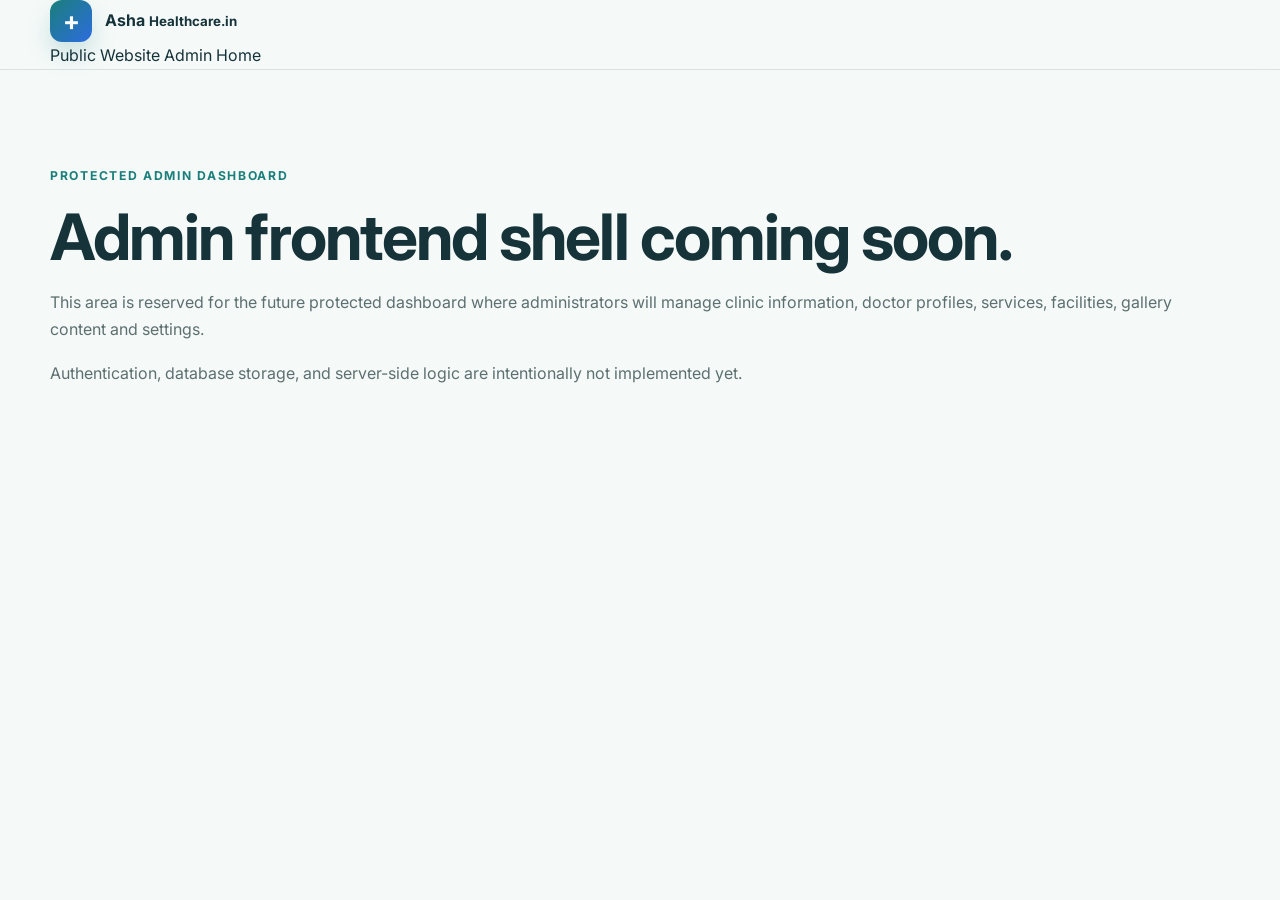
==== admin/index.html @ 534d91e0 "first commit" ====
<!DOCTYPE html>
<html lang="en">
  <head>
    <meta charset="UTF-8" />
    <meta name="viewport" content="width=device-width, initial-scale=1.0" />
    <title>Admin | Asha Healthcare</title>
    <link rel="preconnect" href="https://fonts.googleapis.com" />
    <link rel="preconnect" href="https://fonts.gstatic.com" crossorigin />
    <link
      href="https://fonts.googleapis.com/css2?family=Inter:wght@400;500;600;700;800&display=swap"
      rel="stylesheet"
    />
    <link rel="stylesheet" href="../assets/css/styles.css" />
  </head>
  <body>
    <header class="site-header admin-header">
      <div class="container nav-wrap">
        <a href="../index.html" class="brand" aria-label="Back to Asha Healthcare website">
          <span class="brand-mark">+</span>
          <span class="brand-text">
            <strong>Asha</strong>
            <small>Healthcare.in</small>
          </span>
        </a>

        <nav class="site-nav" aria-label="Admin navigation">
          <a href="../index.html">Public Website</a>
          <a href="index.html" class="nav-button">Admin Home</a>
        </nav>
      </div>
    </header>

    <main class="admin-placeholder">
      <section class="section">
        <div class="container narrow centered-content">
          <p class="eyebrow">Protected admin dashboard</p>
          <h1>Admin frontend shell coming soon.</h1>
          <p>
            This area is reserved for the future protected dashboard where administrators will manage
            clinic information, doctor profiles, services, facilities, gallery content and settings.
          </p>
          <p class="placeholder-note">
            Authentication, database storage, and server-side logic are intentionally not implemented yet.
          </p>
        </div>
      </section>
    </main>
  </body>
</html>
---- assets/css/styles.css ----
:root {
  --primary: #1a7f7a;
  --primary-strong: #0f5d5f;
  --secondary: #2d6cdf;
  --secondary-soft: #edf4ff;
  --accent: #dff7f1;
  --accent-strong: #c8efe6;
  --bg: #f5faf9;
  --surface: #ffffff;
  --surface-soft: #eef8f7;
  --text: #17333a;
  --text-muted: #5d6f6f;
  --border: rgba(23, 51, 58, 0.12);
  --shadow: 0 22px 40px rgba(20, 48, 52, 0.08);
  --radius: 22px;
  --radius-sm: 14px;
  --container: min(1180px, calc(100% - 2rem));
  --transition: 220ms ease;
}

* {
  box-sizing: border-box;
}

html {
  scroll-behavior: smooth;
}

body {
  margin: 0;
  font-family: "Inter", "Segoe UI", sans-serif;
  background: var(--bg);
  color: var(--text);
  line-height: 1.7;
}

img {
  display: block;
  max-width: 100%;
}

a {
  color: inherit;
  text-decoration: none;
}

button,
input,
textarea {
  font: inherit;
}

button {
  cursor: pointer;
}

p {
  margin: 0 0 1rem;
  color: var(--text-muted);
}

h1,
h2,
h3,
h4 {
  margin-top: 0;
  color: var(--text);
  line-height: 1.15;
  letter-spacing: -0.03em;
}

h1 {
  font-size: clamp(2.4rem, 5vw, 4.2rem);
  margin-bottom: 1rem;
}

h2 {
  font-size: clamp(2rem, 3vw, 3rem);
  margin-bottom: 0.9rem;
}

h3 {
  font-size: 1.3rem;
  margin-bottom: 0.55rem;
}

.container {
  width: var(--container);
  margin: 0 auto;
}

.section {
  padding: 96px 0;
}

.section-surface {
  background: var(--surface-soft);
}

.eyebrow {
  margin-bottom: 0.8rem;
  color: var(--primary);
  font-weight: 700;
  letter-spacing: 0.14em;
  text-transform: uppercase;
  font-size: 0.76rem;
}

.site-header {
  position: sticky;
  top: 0;
  z-index: 1000;
  background: rgba(245, 250, 249, 0.86);
  backdrop-filter: blur(10px);
  border-bottom: 1px solid var(--border);
}

.nav-shell {
  display: flex;
  align-items: center;
  justify-content: space-between;
  min-height: 82px;
  gap: 1rem;
}

.brand {
  display: inline-flex;
  align-items: center;
  gap: 0.8rem;
  font-weight: 700;
}

.brand-mark {
  display: inline-flex;
  align-items: center;
  justify-content: center;
  width: 42px;
  height: 42px;
  border-radius: 12px;
  background: linear-gradient(135deg, var(--primary) 0%, var(--secondary) 100%);
  color: #fff;
  font-size: 1.6rem;
  box-shadow: 0 12px 24px rgba(26, 127, 122, 0.2);
}

.brand-name {
  display: flex;
  flex-direction: column;
  line-height: 1.1;
  color: var(--text);
}

.brand-name strong {
  font-size: 1.1rem;
}

.brand-name small {
  font-size: 0.72rem;
  color: var(--text-muted);
}

.main-nav {
  display: flex;
  align-items: center;
  flex-wrap: wrap;
  gap: 1rem 1.2rem;
}

.main-nav a {
  font-size: 0.94rem;
  color: var(--text-muted);
  transition: color var(--transition);
}

.main-nav a:hover,
.main-nav a.active {
  color: var(--primary-strong);
}

.nav-cta,
.button {
  display: inline-flex;
  align-items: center;
  justify-content: center;
  padding: 0.9rem 1.4rem;
  border-radius: 999px;
  font-weight: 700;
  transition: transform var(--transition), box-shadow var(--transition), border-color var(--transition);
}

.nav-cta,
.button-primary {
  background: var(--primary);
  color: #fff;
  box-shadow: 0 16px 28px rgba(26, 127, 122, 0.2);
}

.button-secondary {
  background: transparent;
  color: var(--primary-strong);
  border: 1px solid rgba(20, 93, 95, 0.2);
}

.nav-cta:hover,
.button:hover {
  transform: translateY(-1px);
}

.nav-toggle {
  display: none;
  width: 46px;
  height: 46px;
  border: 1px solid var(--border);
  background: rgba(255, 255, 255, 0.75);
  border-radius: 12px;
  padding: 0.7rem;
  flex-direction: column;
  justify-content: center;
  gap: 0.3rem;
}

.nav-toggle span {
  display: block;
  width: 100%;
  height: 2px;
  background: var(--text);
  border-radius: 999px;
}

.hero {
  padding: 72px 0 82px;
  background: linear-gradient(180deg, rgba(16, 90, 90, 0.03), rgba(45, 108, 223, 0.02));
}

.hero-grid,
.two-column,
.contact-grid,
.three-column {
  display: grid;
  grid-template-columns: 1.15fr 0.85fr;
  gap: 2.8rem;
  align-items: center;
}

.hero-copy {
  max-width: 660px;
}

.lead {
  font-size: 1.12rem;
  max-width: 54ch;
}

.hero-actions {
  display: flex;
  flex-wrap: wrap;
  gap: 1rem;
  margin: 2rem 0 1.4rem;
}

.inline-list {
  list-style: none;
  padding: 0;
  margin: 0;
  display: flex;
  flex-wrap: wrap;
  gap: 0.8rem 1.4rem;
}

.inline-list li {
  position: relative;
  padding-left: 1.1rem;
  color: var(--text);
  font-weight: 600;
}

.inline-list li::before {
  content: "";
  position: absolute;
  left: 0;
  top: 0.7rem;
  width: 0.5rem;
  height: 0.5rem;
  border-radius: 50%;
  background: var(--primary);
}

.hero-panel {
  display: flex;
  justify-content: center;
}

.stat-card {
  width: min(100%, 470px);
  padding: 2rem;
  background: var(--surface);
  border: 1px solid var(--border);
  border-radius: var(--radius);
  box-shadow: var(--shadow);
}

.service-badge {
  display: inline-flex;
  align-items: center;
  gap: 0.6rem;
  padding: 0.55rem 0.9rem;
  border-radius: 999px;
  background: rgba(26, 127, 122, 0.08);
  color: var(--primary-strong);
  font-size: 0.8rem;
  font-weight: 700;
}

.status-dot {
  width: 0.7rem;
  height: 0.7rem;
  border-radius: 50%;
  background: #14b86e;
  box-shadow: 0 0 0 6px rgba(20, 184, 110, 0.12);
}

.stat-card h2 {
  margin-top: 1.2rem;
}

.metric-grid {
  display: grid;
  grid-template-columns: repeat(3, minmax(0, 1fr));
  gap: 1rem;
  padding-top: 1rem;
  border-top: 1px solid var(--border);
}

.metric-grid strong {
  display: block;
  font-size: 1.6rem;
  color: var(--text);
  line-height: 1.1;
}

.metric-grid span {
  color: var(--text-muted);
  font-size: 0.92rem;
}

.content-card,
.info-card,
.feature-box,
.contact-panel,
.legal-panel {
  background: var(--surface);
  border: 1px solid var(--border);
  border-radius: var(--radius);
  box-shadow: 0 16px 32px rgba(18, 39, 42, 0.04);
}

.feature-grid,
.info-grid,
.values-grid,
.metrics-grid {
  display: grid;
  grid-template-columns: repeat(3, minmax(0, 1fr));
  gap: 1.5rem;
}

.feature-box,
.info-card,
.value-card {
  padding: 1.5rem;
}

.feature-box .icon,
.value-card .icon {
  width: 52px;
  height: 52px;
  display: inline-flex;
  align-items: center;
  justify-content: center;
  border-radius: 14px;
  background: var(--accent);
  color: var(--primary-strong);
  font-size: 1.4rem;
  margin-bottom: 1rem;
}

.feature-box h3,
.value-card h3,
.info-card h3 {
  margin-bottom: 0.5rem;
}

.image-panel {
  position: relative;
}

.image-panel img {
  width: 100%;
  min-height: 440px;
  object-fit: cover;
  border-radius: 30px;
  box-shadow: var(--shadow);
}

.info-card {
  overflow: hidden;
}

.card-image {
  height: 220px;
  overflow: hidden;
}

.card-image img {
  width: 100%;
  height: 100%;
  object-fit: cover;
}

.card-body {
  padding: 1.5rem 1.4rem 1.7rem;
}

.card-tag {
  display: inline-block;
  margin-bottom: 0.75rem;
  padding: 0.35rem 0.7rem;
  border-radius: 999px;
  background: rgba(26, 127, 122, 0.08);
  color: var(--primary-strong);
  font-size: 0.72rem;
  font-weight: 700;
  letter-spacing: 0.05em;
  text-transform: uppercase;
}

.grid-stack {
  display: grid;
  gap: 1.4rem;
}

.list-panel {
  display: grid;
  gap: 1.1rem;
}

.list-item {
  padding: 1.1rem 1.2rem;
  background: rgba(255, 255, 255, 0.65);
  border: 1px solid var(--border);
  border-radius: 16px;
}

.list-item strong {
  display: block;
  margin-bottom: 0.25rem;
  color: var(--text);
}

.gallery-grid {
  display: grid;
  grid-template-columns: repeat(4, minmax(0, 1fr));
  gap: 1rem;
}

.gallery-item {
  position: relative;
  min-height: 255px;
  overflow: hidden;
  border-radius: 18px;
  box-shadow: 0 18px 30px rgba(18, 39, 42, 0.08);
}

.gallery-item img {
  width: 100%;
  height: 100%;
  object-fit: cover;
}

.gallery-item figcaption {
  position: absolute;
  inset: auto 0 0 0;
  padding: 1rem 1rem 0.9rem;
  background: linear-gradient(180deg, transparent, rgba(12, 27, 31, 0.72));
  color: #fff;
  font-weight: 600;
}

.contact-grid {
  align-items: flex-start;
}

.contact-panel {
  padding: 1.7rem;
}

.contact-list {
  list-style: none;
  margin: 1.5rem 0 0;
  padding: 0;
  display: grid;
  gap: 1rem;
}

.contact-list li {
  display: grid;
  gap: 0.25rem;
  padding: 1rem 1.1rem;
  border: 1px solid var(--border);
  border-radius: 14px;
  background: rgba(237, 244, 255, 0.5);
}

.contact-list strong {
  color: var(--text);
}

.contact-form {
  display: grid;
  gap: 1rem;
}

.field-row {
  display: grid;
  grid-template-columns: 1fr 1fr;
  gap: 1rem;
}

label {
  display: grid;
  gap: 0.5rem;
  color: var(--text);
  font-weight: 600;
}

input,
textarea {
  width: 100%;
  border: 1px solid rgba(23, 51, 58, 0.12);
  background: #f9fcfb;
  border-radius: 12px;
  padding: 0.9rem 1rem;
  color: var(--text);
  resize: vertical;
}

input:focus,
textarea:focus {
  outline: 2px solid rgba(26, 127, 122, 0.15);
  border-color: rgba(26, 127, 122, 0.35);
}

.form-status {
  min-height: 1.2rem;
  margin: 0;
  color: var(--primary-strong);
  font-weight: 700;
}

.site-footer {
  background: #142b2d;
  color: rgba(255, 255, 255, 0.9);
  padding-top: 3rem;
}

.footer-grid {
  display: grid;
  grid-template-columns: 1.4fr 1fr 1.2fr 1.2fr;
  gap: 2rem;
  padding-bottom: 2rem;
}

.footer-brand,
.footer-column {
  min-width: 0;
}

.footer-links {
  list-style: none;
  margin: 0;
  padding: 0;
  display: grid;
  gap: 0.5rem;

/* Improve footer contrast and legibility */
.site-footer h3 {
  color: #ffffff;
  font-weight: 800;
  margin: 0 0 0.6rem;
}

.footer-links a,
.footer-column p,
.footer-brand p,
.footer-meta p,
.footer-bottom p {
  color: rgba(255, 255, 255, 0.95);
}

.footer-links li {
  margin-bottom: 0.35rem;
}
}

.footer-links a,
.footer-meta,
.footer-bottom p,
.footer-column p,
.footer-column a {
  color: rgba(255, 255, 255, 0.78);
}

.footer-bottom {
  border-top: 1px solid rgba(255, 255, 255, 0.12);
  padding: 1.2rem 0 2rem;
}

.page-hero {
  padding: 58px 0 32px;
}

.page-hero .content {
  max-width: 780px;
}

.page-hero .content p {
  font-size: 1.05rem;
}

.page-intro {
  margin-top: 2rem;
}

.centered {
  text-align: center;
}

.legal-panel {
  padding: 2rem 2.2rem;
}

.legal-panel h3 {
  margin-top: 1.8rem;
}

.small-note {
  font-size: 0.9rem;
}

.muted {
  color: var(--text-muted);
}

.social-links {
  display: flex;
  flex-wrap: wrap;
  gap: 0.7rem;
  margin-top: 0.8rem;
}

.social-link {
  display: inline-flex;
  align-items: center;
  justify-content: center;
  width: 40px;
  height: 40px;
  border-radius: 50%;
  background: rgba(255, 255, 255, 0.08);
  border: 1px solid rgba(255, 255, 255, 0.12);
  transition: transform var(--transition), background var(--transition), border-color var(--transition);
}

.social-link:hover {
  transform: translateY(-2px);
  background: rgba(255, 255, 255, 0.12);
  border-color: rgba(255, 255, 255, 0.2);
}

.social-link svg {
  width: 18px;
  height: 18px;
  fill: #fff;
}

.floating-whatsapp {
  position: fixed;
  right: 20px;
  bottom: 22px;
  z-index: 1200;
  display: inline-flex;
  align-items: center;
  justify-content: center;
  width: 60px;
  height: 60px;
  border-radius: 50%;
  background: #25d366;
  box-shadow: 0 16px 32px rgba(37, 211, 102, 0.28);
  transition: transform var(--transition), box-shadow var(--transition);
}

.floating-whatsapp:hover {
  transform: translateY(-2px) scale(1.02);
  box-shadow: 0 20px 36px rgba(37, 211, 102, 0.32);
}

.floating-whatsapp svg {
  width: 28px;
  height: 28px;
  fill: #fff;
}

@media (max-width: 980px) {
  .hero-grid,
  .two-column,
  .contact-grid,
  .three-column,
  .feature-grid,
  .info-grid,
  .values-grid,
  .metrics-grid,
  .footer-grid {
    grid-template-columns: 1fr 1fr;
  }

  .hero-grid,
  .two-column,
  .contact-grid,
  .three-column {
    grid-template-columns: 1fr;
  }

  .gallery-grid {
    grid-template-columns: repeat(2, minmax(0, 1fr));
  }
}

@media (max-width: 760px) {
  .nav-toggle {
    display: flex;
  }

  .main-nav {
    position: absolute;
    top: calc(100% + 0.5rem);
    left: 1rem;
    right: 1rem;
    display: none;
    flex-direction: column;
    align-items: flex-start;
    background: rgba(255, 255, 255, 0.97);
    border: 1px solid var(--border);
    border-radius: 18px;
    padding: 1rem;
    box-shadow: var(--shadow);
  }

  .main-nav.open {
    display: flex;
  }

  .section {
    padding: 78px 0;
  }

  .feature-grid,
  .info-grid,
  .values-grid,
  .metrics-grid,
  .field-row,
  .gallery-grid,
  .footer-grid {
    grid-template-columns: 1fr;
  }

  .hero {
    padding-top: 54px;
  }

  .nav-shell {
    min-height: 74px;
  }
}
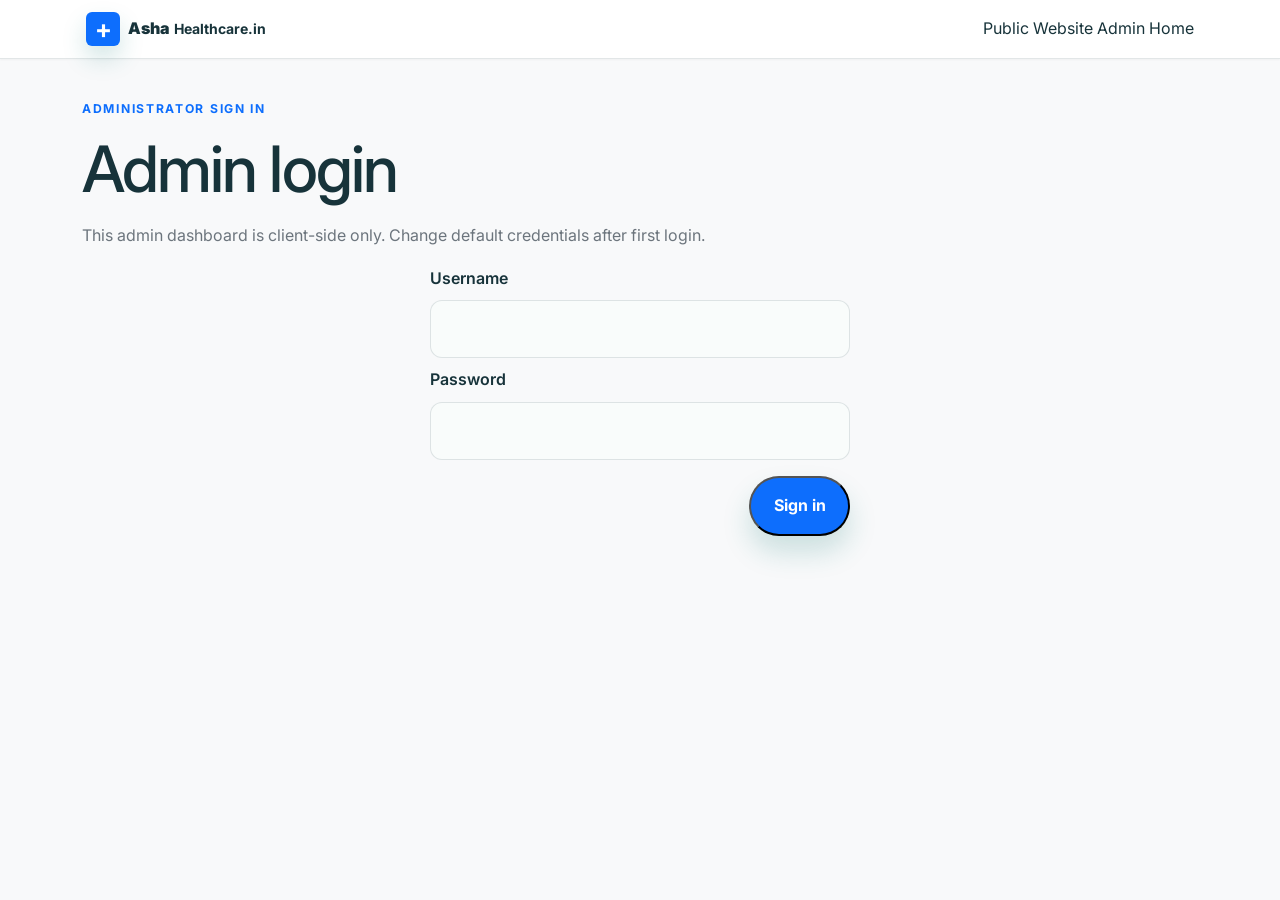
==== commit 4b2f1d3d: "added the admin" ====
--- a/admin/index.html
+++ b/admin/index.html
@@ -10,7 +10,11 @@
       href="https://fonts.googleapis.com/css2?family=Inter:wght@400;500;600;700;800&display=swap"
       rel="stylesheet"
     />
+    <!-- Bootstrap 5 -->
+    <link href="https://cdn.jsdelivr.net/npm/bootstrap@5.3.2/dist/css/bootstrap.min.css" rel="stylesheet" integrity="sha384-" crossorigin="anonymous">
+    <link href="https://cdn.jsdelivr.net/npm/bootstrap-icons@1.11.3/font/bootstrap-icons.css" rel="stylesheet">
     <link rel="stylesheet" href="../assets/css/styles.css" />
+    <link rel="stylesheet" href="../admin-assets/css/admin.css" />
   </head>
   <body>
     <header class="site-header admin-header">
@@ -30,20 +34,114 @@
       </div>
     </header>
 
-    <main class="admin-placeholder">
-      <section class="section">
-        <div class="container narrow centered-content">
-          <p class="eyebrow">Protected admin dashboard</p>
-          <h1>Admin frontend shell coming soon.</h1>
-          <p>
-            This area is reserved for the future protected dashboard where administrators will manage
-            clinic information, doctor profiles, services, facilities, gallery content and settings.
-          </p>
-          <p class="placeholder-note">
-            Authentication, database storage, and server-side logic are intentionally not implemented yet.
-          </p>
-        </div>
-      </section>
+    <main id="adminLogin" class="admin-login">
+      <div class="container narrow centered-content">
+        <p class="eyebrow">Administrator sign in</p>
+        <h1>Admin login</h1>
+        <p class="muted">This admin dashboard is client-side only. Change default credentials after first login.</p>
+        <form id="loginForm" class="admin-login-form">
+          <label>
+            Username
+            <input name="username" type="text" required autocomplete="username" />
+          </label>
+          <label>
+            Password
+            <input name="password" type="password" required autocomplete="current-password" />
+          </label>
+          <div class="form-actions">
+            <button type="submit" class="button button-primary">Sign in</button>
+          </div>
+          <!-- <p class="muted small" id="loginNotice">Default: <strong> </strong> / <strong>Admin@123</strong></p> -->
+        </form>
+      </div>
     </main>
+
+    <main id="adminApp" class="admin-app" hidden>
+      <div class="container admin-grid">
+        <aside class="admin-sidebar">
+          <h2>Admin</h2>
+          <nav class="admin-nav" aria-label="Admin sections">
+            <button data-section="doctors" class="active">Doctors</button>
+            <button data-section="services">Services</button>
+          </nav>
+          <p class="muted">Data saved locally in your browser (localStorage). No server required.</p>
+        </aside>
+
+        <section class="admin-main">
+          <div id="section-doctors" class="admin-section">
+            <div class="section-head">
+              <h3>Doctors</h3>
+              <button id="btnAddDoctor" class="button">Add doctor</button>
+            </div>
+
+            <div id="doctorsList" class="admin-list" aria-live="polite"></div>
+
+            <form id="doctorForm" class="admin-form" hidden>
+              <h4 id="doctorFormTitle">Add doctor</h4>
+              <label>
+                Name
+                <input type="text" name="name" required />
+              </label>
+              <label>
+                Specialty
+                <input type="text" name="specialty" />
+              </label>
+              <label>
+                Image URL
+                <input type="url" name="image" placeholder="https://..." />
+              </label>
+              <label>
+                Bio
+                <textarea name="bio" rows="4"></textarea>
+              </label>
+              <div class="form-actions">
+                <button type="submit" class="button button-primary">Save</button>
+                <button type="button" id="cancelDoctor" class="button">Cancel</button>
+              </div>
+            </form>
+          </div>
+
+          <div id="section-services" class="admin-section" hidden>
+            <div class="section-head">
+              <h3>Services</h3>
+              <button id="btnAddService" class="button">Add service</button>
+            </div>
+
+            <div id="servicesList" class="admin-list" aria-live="polite"></div>
+
+            <form id="serviceForm" class="admin-form" hidden>
+              <h4 id="serviceFormTitle">Add service</h4>
+              <label>
+                Title
+                <input type="text" name="title" required />
+              </label>
+              <label>
+                Category
+                <input type="text" name="category" />
+              </label>
+              <label>
+                Image URL
+                <input type="url" name="image" placeholder="https://..." />
+              </label>
+              <label>
+                Description
+                <textarea name="description" rows="4"></textarea>
+              </label>
+              <div class="form-actions">
+                <button type="submit" class="button button-primary">Save</button>
+                <button type="button" id="cancelService" class="button">Cancel</button>
+              </div>
+            </form>
+          </div>
+        </section>
+      </div>
+    </main>
+
+    <script src="https://cdn.jsdelivr.net/npm/@supabase/supabase-js@2/dist/supabase.min.js"></script>
+    <script src="../admin-assets/js/supabase-config-client.js"></script>
+    <script src="../admin-assets/js/supabase-client.js"></script>
+    <script src="../assets/js/site-data.js" defer></script>
+    <script src="../assets/js/admin-auth.js" defer></script>
+    <script src="../assets/js/admin.js" defer></script>
   </body>
 </html>
--- a/admin-assets/css/admin.css
+++ b/admin-assets/css/admin.css
@@ -0,0 +1,36 @@
+/* Admin styles: spacing, sidebar, header and basic components */
+:root{
+  --primary:#0d6efd;
+  --muted:#6c757d;
+  --bg:#f8f9fa;
+  --card:#ffffff;
+  --success:#198754;
+  --danger:#dc3545;
+}
+body{font-family:Inter,system-ui,-apple-system,'Segoe UI',Roboto,'Helvetica Neue',Arial; background:var(--bg);}
+.admin-header{background:#fff;box-shadow:0 1px 2px rgba(0,0,0,0.04);}
+.container.nav-wrap{display:flex;align-items:center;justify-content:space-between;padding:0.75rem 1rem;}
+.brand{display:flex;align-items:center;gap:.5rem;text-decoration:none;color:inherit}
+.brand-mark{display:inline-block;width:34px;height:34px;background:var(--primary);color:#fff;border-radius:6px;display:flex;align-items:center;justify-content:center;font-weight:700}
+.admin-grid{display:grid;grid-template-columns:260px 1fr;gap:1rem;padding:1.25rem 1rem}
+.admin-sidebar{background:var(--card);border:1px solid #e9ecef;padding:1rem;border-radius:8px;height:calc(100vh - 120px);overflow:auto}
+.admin-nav button{display:block;width:100%;text-align:left;padding:.5rem .75rem;border:none;background:transparent;border-radius:6px}
+.admin-nav button.active{background:linear-gradient(90deg,rgba(13,110,253,0.06),transparent);font-weight:600}
+.admin-main{padding:0 0.5rem}
+.section-head{display:flex;align-items:center;justify-content:space-between;margin-bottom:.75rem}
+.admin-list{display:flex;flex-direction:column;gap:.5rem}
+.admin-item{display:flex;gap:.75rem;align-items:flex-start;padding:.5rem;border:1px solid #e9ecef;background:#fff;border-radius:8px}
+.admin-item-media img{width:72px;height:72px;object-fit:cover;border-radius:6px}
+.admin-item-body{flex:1}
+.admin-item-actions{display:flex;gap:.5rem}
+.admin-form{background:#fff;border:1px solid #e9ecef;padding:1rem;border-radius:8px;margin-top:1rem}
+.form-actions{display:flex;gap:.5rem;justify-content:flex-end;margin-top:.5rem}
+.admin-login{padding:2.5rem 1rem}
+.admin-login-form{max-width:420px;margin:0 auto;display:flex;flex-direction:column;gap:.5rem}
+.muted{color:var(--muted)}
+.small{font-size:.9rem}
+@media(max-width:900px){
+  .admin-grid{grid-template-columns:1fr}
+  .admin-sidebar{height:auto;order:2}
+  .admin-main{order:1}
+}
